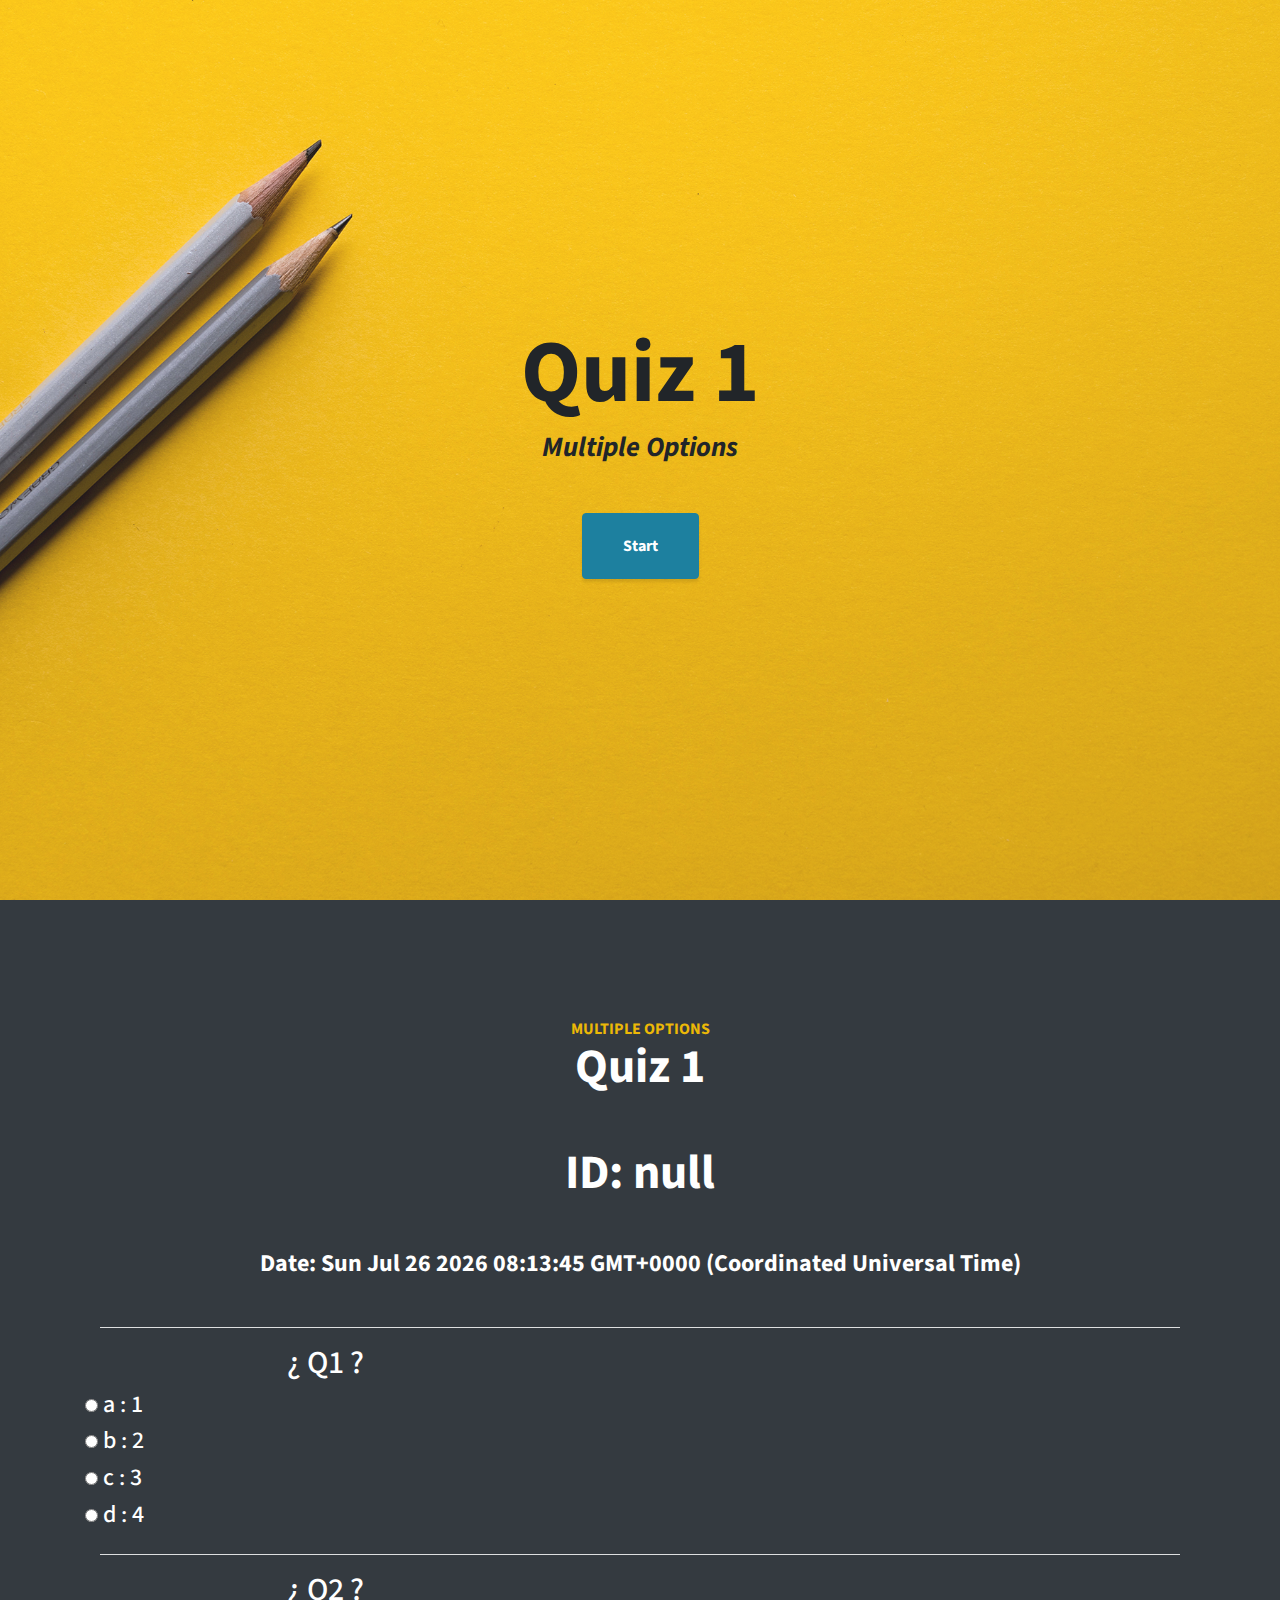
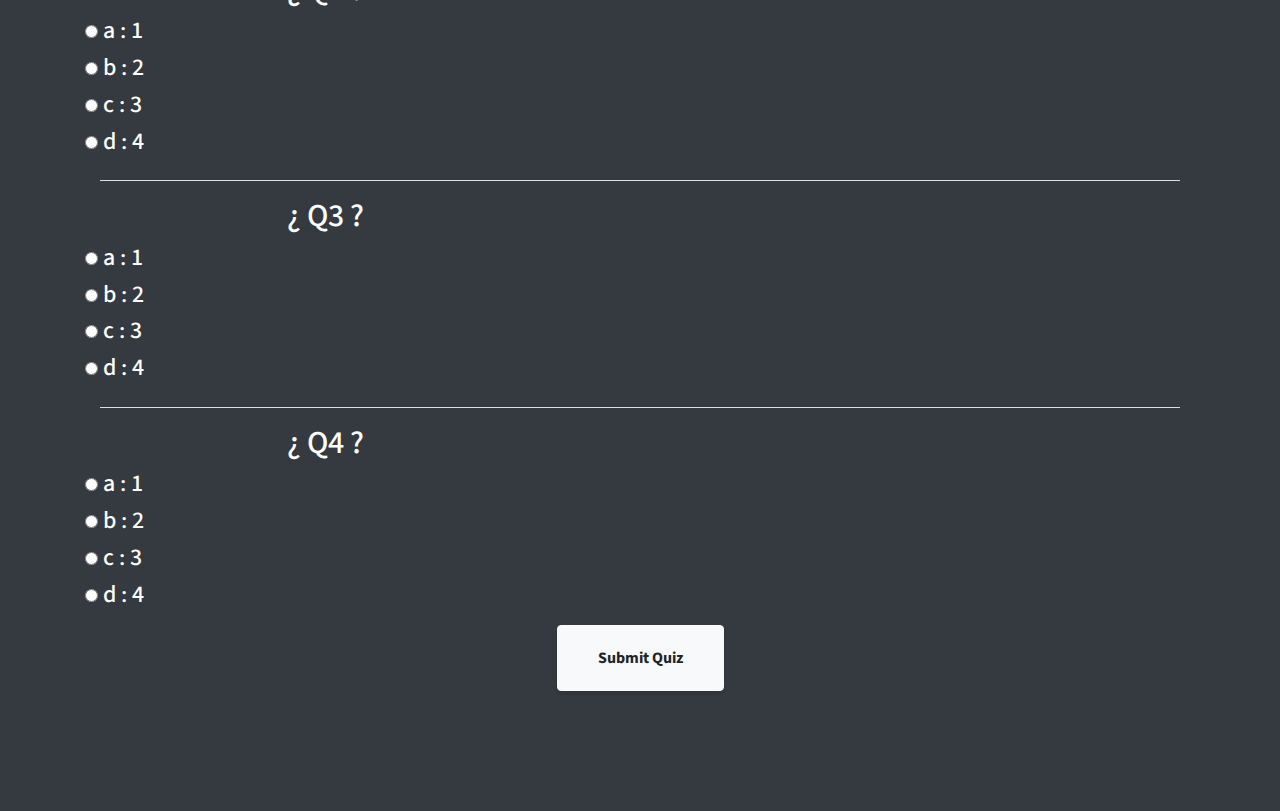
==== rc/multiple_op.html @ 2149f5f6 "styles added" ====
<!DOCTYPE html>
<html lang="en">

<head>

  <meta charset="utf-8">
  <meta name="viewport" content="width=device-width, initial-scale=1, shrink-to-fit=no">
  <meta name="description" content="">
  <meta name="author" content="">

  <title>Quizzing - Simple Quiz App</title>

  <!-- Bootstrap Core CSS -->

  <link href="../vendor/bootstrap/css/bootstrap.min.css" rel="stylesheet">

  <!-- Custom Fonts -->
  <link href="../vendor/fontawesome-free/css/all.min.css" rel="stylesheet" type="text/css">
  <link href="https://fonts.googleapis.com/css?family=Source+Sans+Pro:300,400,700,300italic,400italic,700italic" rel="stylesheet" type="text/css">
  <link href="../vendor/simple-line-icons/css/simple-line-icons.css" rel="stylesheet">

  <!-- Custom CSS -->
  <link href="../css/stylish-portfolio.min.css" rel="stylesheet">
  <link rel="stylesheet" href="https://use.fontawesome.com/releases/v5.8.1/css/all.css" integrity="sha384-50oBUHEmvpQ+1lW4y57PTFmhCaXp0ML5d60M1M7uH2+nqUivzIebhndOJK28anvf" crossorigin="anonymous">

</head>


   
 

<body>

    <header class="masthead d-flex">
        <div class="container text-center my-auto">
          <h1 class="mb-1">Quiz 1</h1>
          <h3 class="mb-5">
            <em>Multiple Options</em>
          </h3>
                  
          <a class="btn btn-primary btn-xl js-scroll-trigger" href="#quizSketch" id="SignInButton">Start</a>
        </div>
        <div class="overlay"></div>
      </header>

      <!-- QuizSection -->
  <section class="content-section bg-dark text-white text-center" id="quizSketch">
    <div class="container">
      <div class="content-section-heading" id="headerQuiz">

      </div>         
      <div class="col" id="quiz"></div>     
      <button class="btn btn-light btn-xl js-scroll-trigger" id="submit">Submit Quiz</button>
    </div>
  </section>

      

        <div id="quiz"></div>
        
        <div id="results"></div>
      

    <script src="../js/m_op.js"></script>

    

</body>
</html>
---- vendor/simple-line-icons/css/simple-line-icons.css ----
/*
* Font Face
*/
@font-face {
  font-family: 'simple-line-icons';
  src: url('../fonts/Simple-Line-Icons.eot?v=2.4.0');
  src: url('../fonts/Simple-Line-Icons.eot?v=2.4.0#iefix') format('embedded-opentype'), url('../fonts/Simple-Line-Icons.woff2?v=2.4.0') format('woff2'), url('../fonts/Simple-Line-Icons.ttf?v=2.4.0') format('truetype'), url('../fonts/Simple-Line-Icons.woff?v=2.4.0') format('woff'), url('../fonts/Simple-Line-Icons.svg?v=2.4.0#simple-line-icons') format('svg');
  font-weight: normal;
  font-style: normal;
}
/*
 Use the following code if you want to have a class per icon.
 Instead of a list of all class selectors, you can use the generic [class*="icon-"] selector,
 but it's slower.
*/
.icon-user,
.icon-people,
.icon-user-female,
.icon-user-follow,
.icon-user-following,
.icon-user-unfollow,
.icon-login,
.icon-logout,
.icon-emotsmile,
.icon-phone,
.icon-call-end,
.icon-call-in,
.icon-call-out,
.icon-map,
.icon-location-pin,
.icon-direction,
.icon-directions,
.icon-compass,
.icon-layers,
.icon-menu,
.icon-list,
.icon-options-vertical,
.icon-options,
.icon-arrow-down,
.icon-arrow-left,
.icon-arrow-right,
.icon-arrow-up,
.icon-arrow-up-circle,
.icon-arrow-left-circle,
.icon-arrow-right-circle,
.icon-arrow-down-circle,
.icon-check,
.icon-clock,
.icon-plus,
.icon-minus,
.icon-close,
.icon-event,
.icon-exclamation,
.icon-organization,
.icon-trophy,
.icon-screen-smartphone,
.icon-screen-desktop,
.icon-plane,
.icon-notebook,
.icon-mustache,
.icon-mouse,
.icon-magnet,
.icon-energy,
.icon-disc,
.icon-cursor,
.icon-cursor-move,
.icon-crop,
.icon-chemistry,
.icon-speedometer,
.icon-shield,
.icon-screen-tablet,
.icon-magic-wand,
.icon-hourglass,
.icon-graduation,
.icon-ghost,
.icon-game-controller,
.icon-fire,
.icon-eyeglass,
.icon-envelope-open,
.icon-envelope-letter,
.icon-bell,
.icon-badge,
.icon-anchor,
.icon-wallet,
.icon-vector,
.icon-speech,
.icon-puzzle,
.icon-printer,
.icon-present,
.icon-playlist,
.icon-pin,
.icon-picture,
.icon-handbag,
.icon-globe-alt,
.icon-globe,
.icon-folder-alt,
.icon-folder,
.icon-film,
.icon-feed,
.icon-drop,
.icon-drawer,
.icon-docs,
.icon-doc,
.icon-diamond,
.icon-cup,
.icon-calculator,
.icon-bubbles,
.icon-briefcase,
.icon-book-open,
.icon-basket-loaded,
.icon-basket,
.icon-bag,
.icon-action-undo,
.icon-action-redo,
.icon-wrench,
.icon-umbrella,
.icon-trash,
.icon-tag,
.icon-support,
.icon-frame,
.icon-size-fullscreen,
.icon-size-actual,
.icon-shuffle,
.icon-share-alt,
.icon-share,
.icon-rocket,
.icon-question,
.icon-pie-chart,
.icon-pencil,
.icon-note,
.icon-loop,
.icon-home,
.icon-grid,
.icon-graph,
.icon-microphone,
.icon-music-tone-alt,
.icon-music-tone,
.icon-earphones-alt,
.icon-earphones,
.icon-equalizer,
.icon-like,
.icon-dislike,
.icon-control-start,
.icon-control-rewind,
.icon-control-play,
.icon-control-pause,
.icon-control-forward,
.icon-control-end,
.icon-volume-1,
.icon-volume-2,
.icon-volume-off,
.icon-calendar,
.icon-bulb,
.icon-chart,
.icon-ban,
.icon-bubble,
.icon-camrecorder,
.icon-camera,
.icon-cloud-download,
.icon-cloud-upload,
.icon-envelope,
.icon-eye,
.icon-flag,
.icon-heart,
.icon-info,
.icon-key,
.icon-link,
.icon-lock,
.icon-lock-open,
.icon-magnifier,
.icon-magnifier-add,
.icon-magnifier-remove,
.icon-paper-clip,
.icon-paper-plane,
.icon-power,
.icon-refresh,
.icon-reload,
.icon-settings,
.icon-star,
.icon-symbol-female,
.icon-symbol-male,
.icon-target,
.icon-credit-card,
.icon-paypal,
.icon-social-tumblr,
.icon-social-twitter,
.icon-social-facebook,
.icon-social-instagram,
.icon-social-linkedin,
.icon-social-pinterest,
.icon-social-github,
.icon-social-google,
.icon-social-reddit,
.icon-social-skype,
.icon-social-dribbble,
.icon-social-behance,
.icon-social-foursqare,
.icon-social-soundcloud,
.icon-social-spotify,
.icon-social-stumbleupon,
.icon-social-youtube,
.icon-social-dropbox,
.icon-social-vkontakte,
.icon-social-steam {
  font-family: 'simple-line-icons';
  speak: none;
  font-style: normal;
  font-weight: normal;
  font-variant: normal;
  text-transform: none;
  line-height: 1;
  /* Better Font Rendering =========== */
  -webkit-font-smoothing: antialiased;
  -moz-osx-font-smoothing: grayscale;
}
.icon-user:before {
  content: "\e005";
}
.icon-people:before {
  content: "\e001";
}
.icon-user-female:before {
  content: "\e000";
}
.icon-user-follow:before {
  content: "\e002";
}
.icon-user-following:before {
  content: "\e003";
}
.icon-user-unfollow:before {
  content: "\e004";
}
.icon-login:before {
  content: "\e066";
}
.icon-logout:before {
  content: "\e065";
}
.icon-emotsmile:before {
  content: "\e021";
}
.icon-phone:before {
  content: "\e600";
}
.icon-call-end:before {
  content: "\e048";
}
.icon-call-in:before {
  content: "\e047";
}
.icon-call-out:before {
  content: "\e046";
}
.icon-map:before {
  content: "\e033";
}
.icon-location-pin:before {
  content: "\e096";
}
.icon-direction:before {
  content: "\e042";
}
.icon-directions:before {
  content: "\e041";
}
.icon-compass:before {
  content: "\e045";
}
.icon-layers:before {
  content: "\e034";
}
.icon-menu:before {
  content: "\e601";
}
.icon-list:before {
  content: "\e067";
}
.icon-options-vertical:before {
  content: "\e602";
}
.icon-options:before {
  content: "\e603";
}
.icon-arrow-down:before {
  content: "\e604";
}
.icon-arrow-left:before {
  content: "\e605";
}
.icon-arrow-right:before {
  content: "\e606";
}
.icon-arrow-up:before {
  content: "\e607";
}
.icon-arrow-up-circle:before {
  content: "\e078";
}
.icon-arrow-left-circle:before {
  content: "\e07a";
}
.icon-arrow-right-circle:before {
  content: "\e079";
}
.icon-arrow-down-circle:before {
  content: "\e07b";
}
.icon-check:before {
  content: "\e080";
}
.icon-clock:before {
  content: "\e081";
}
.icon-plus:before {
  content: "\e095";
}
.icon-minus:before {
  content: "\e615";
}
.icon-close:before {
  content: "\e082";
}
.icon-event:before {
  content: "\e619";
}
.icon-exclamation:before {
  content: "\e617";
}
.icon-organization:before {
  content: "\e616";
}
.icon-trophy:before {
  content: "\e006";
}
.icon-screen-smartphone:before {
  content: "\e010";
}
.icon-screen-desktop:before {
  content: "\e011";
}
.icon-plane:before {
  content: "\e012";
}
.icon-notebook:before {
  content: "\e013";
}
.icon-mustache:before {
  content: "\e014";
}
.icon-mouse:before {
  content: "\e015";
}
.icon-magnet:before {
  content: "\e016";
}
.icon-energy:before {
  content: "\e020";
}
.icon-disc:before {
  content: "\e022";
}
.icon-cursor:before {
  content: "\e06e";
}
.icon-cursor-move:before {
  content: "\e023";
}
.icon-crop:before {
  content: "\e024";
}
.icon-chemistry:before {
  content: "\e026";
}
.icon-speedometer:before {
  content: "\e007";
}
.icon-shield:before {
  content: "\e00e";
}
.icon-screen-tablet:before {
  content: "\e00f";
}
.icon-magic-wand:before {
  content: "\e017";
}
.icon-hourglass:before {
  content: "\e018";
}
.icon-graduation:before {
  content: "\e019";
}
.icon-ghost:before {
  content: "\e01a";
}
.icon-game-controller:before {
  content: "\e01b";
}
.icon-fire:before {
  content: "\e01c";
}
.icon-eyeglass:before {
  content: "\e01d";
}
.icon-envelope-open:before {
  content: "\e01e";
}
.icon-envelope-letter:before {
  content: "\e01f";
}
.icon-bell:before {
  content: "\e027";
}
.icon-badge:before {
  content: "\e028";
}
.icon-anchor:before {
  content: "\e029";
}
.icon-wallet:before {
  content: "\e02a";
}
.icon-vector:before {
  content: "\e02b";
}
.icon-speech:before {
  content: "\e02c";
}
.icon-puzzle:before {
  content: "\e02d";
}
.icon-printer:before {
  content: "\e02e";
}
.icon-present:before {
  content: "\e02f";
}
.icon-playlist:before {
  content: "\e030";
}
.icon-pin:before {
  content: "\e031";
}
.icon-picture:before {
  content: "\e032";
}
.icon-handbag:before {
  content: "\e035";
}
.icon-globe-alt:before {
  content: "\e036";
}
.icon-globe:before {
  content: "\e037";
}
.icon-folder-alt:before {
  content: "\e039";
}
.icon-folder:before {
  content: "\e089";
}
.icon-film:before {
  content: "\e03a";
}
.icon-feed:before {
  content: "\e03b";
}
.icon-drop:before {
  content: "\e03e";
}
.icon-drawer:before {
  content: "\e03f";
}
.icon-docs:before {
  content: "\e040";
}
.icon-doc:before {
  content: "\e085";
}
.icon-diamond:before {
  content: "\e043";
}
.icon-cup:before {
  content: "\e044";
}
.icon-calculator:before {
  content: "\e049";
}
.icon-bubbles:before {
  content: "\e04a";
}
.icon-briefcase:before {
  content: "\e04b";
}
.icon-book-open:before {
  content: "\e04c";
}
.icon-basket-loaded:before {
  content: "\e04d";
}
.icon-basket:before {
  content: "\e04e";
}
.icon-bag:before {
  content: "\e04f";
}
.icon-action-undo:before {
  content: "\e050";
}
.icon-action-redo:before {
  content: "\e051";
}
.icon-wrench:before {
  content: "\e052";
}
.icon-umbrella:before {
  content: "\e053";
}
.icon-trash:before {
  content: "\e054";
}
.icon-tag:before {
  content: "\e055";
}
.icon-support:before {
  content: "\e056";
}
.icon-frame:before {
  content: "\e038";
}
.icon-size-fullscreen:before {
  content: "\e057";
}
.icon-size-actual:before {
  content: "\e058";
}
.icon-shuffle:before {
  content: "\e059";
}
.icon-share-alt:before {
  content: "\e05a";
}
.icon-share:before {
  content: "\e05b";
}
.icon-rocket:before {
  content: "\e05c";
}
.icon-question:before {
  content: "\e05d";
}
.icon-pie-chart:before {
  content: "\e05e";
}
.icon-pencil:before {
  content: "\e05f";
}
.icon-note:before {
  content: "\e060";
}
.icon-loop:before {
  content: "\e064";
}
.icon-home:before {
  content: "\e069";
}
.icon-grid:before {
  content: "\e06a";
}
.icon-graph:before {
  content: "\e06b";
}
.icon-microphone:before {
  content: "\e063";
}
.icon-music-tone-alt:before {
  content: "\e061";
}
.icon-music-tone:before {
  content: "\e062";
}
.icon-earphones-alt:before {
  content: "\e03c";
}
.icon-earphones:before {
  content: "\e03d";
}
.icon-equalizer:before {
  content: "\e06c";
}
.icon-like:before {
  content: "\e068";
}
.icon-dislike:before {
  content: "\e06d";
}
.icon-control-start:before {
  content: "\e06f";
}
.icon-control-rewind:before {
  content: "\e070";
}
.icon-control-play:before {
  content: "\e071";
}
.icon-control-pause:before {
  content: "\e072";
}
.icon-control-forward:before {
  content: "\e073";
}
.icon-control-end:before {
  content: "\e074";
}
.icon-volume-1:before {
  content: "\e09f";
}
.icon-volume-2:before {
  content: "\e0a0";
}
.icon-volume-off:before {
  content: "\e0a1";
}
.icon-calendar:before {
  content: "\e075";
}
.icon-bulb:before {
  content: "\e076";
}
.icon-chart:before {
  content: "\e077";
}
.icon-ban:before {
  content: "\e07c";
}
.icon-bubble:before {
  content: "\e07d";
}
.icon-camrecorder:before {
  content: "\e07e";
}
.icon-camera:before {
  content: "\e07f";
}
.icon-cloud-download:before {
  content: "\e083";
}
.icon-cloud-upload:before {
  content: "\e084";
}
.icon-envelope:before {
  content: "\e086";
}
.icon-eye:before {
  content: "\e087";
}
.icon-flag:before {
  content: "\e088";
}
.icon-heart:before {
  content: "\e08a";
}
.icon-info:before {
  content: "\e08b";
}
.icon-key:before {
  content: "\e08c";
}
.icon-link:before {
  content: "\e08d";
}
.icon-lock:before {
  content: "\e08e";
}
.icon-lock-open:before {
  content: "\e08f";
}
.icon-magnifier:before {
  content: "\e090";
}
.icon-magnifier-add:before {
  content: "\e091";
}
.icon-magnifier-remove:before {
  content: "\e092";
}
.icon-paper-clip:before {
  content: "\e093";
}
.icon-paper-plane:before {
  content: "\e094";
}
.icon-power:before {
  content: "\e097";
}
.icon-refresh:before {
  content: "\e098";
}
.icon-reload:before {
  content: "\e099";
}
.icon-settings:before {
  content: "\e09a";
}
.icon-star:before {
  content: "\e09b";
}
.icon-symbol-female:before {
  content: "\e09c";
}
.icon-symbol-male:before {
  content: "\e09d";
}
.icon-target:before {
  content: "\e09e";
}
.icon-credit-card:before {
  content: "\e025";
}
.icon-paypal:before {
  content: "\e608";
}
.icon-social-tumblr:before {
  content: "\e00a";
}
.icon-social-twitter:before {
  content: "\e009";
}
.icon-social-facebook:before {
  content: "\e00b";
}
.icon-social-instagram:before {
  content: "\e609";
}
.icon-social-linkedin:before {
  content: "\e60a";
}
.icon-social-pinterest:before {
  content: "\e60b";
}
.icon-social-github:before {
  content: "\e60c";
}
.icon-social-google:before {
  content: "\e60d";
}
.icon-social-reddit:before {
  content: "\e60e";
}
.icon-social-skype:before {
  content: "\e60f";
}
.icon-social-dribbble:before {
  content: "\e00d";
}
.icon-social-behance:before {
  content: "\e610";
}
.icon-social-foursqare:before {
  content: "\e611";
}
.icon-social-soundcloud:before {
  content: "\e612";
}
.icon-social-spotify:before {
  content: "\e613";
}
.icon-social-stumbleupon:before {
  content: "\e614";
}
.icon-social-youtube:before {
  content: "\e008";
}
.icon-social-dropbox:before {
  content: "\e00c";
}
.icon-social-vkontakte:before {
  content: "\e618";
}
.icon-social-steam:before {
  content: "\e620";
}
---- css/stylish-portfolio.min.css ----
/*!
 * Start Bootstrap - Stylish Portfolio v5.0.9 (https://startbootstrap.com/theme/stylish-portfolio)
 * Copyright 2013-2020 Start Bootstrap
 * Licensed under MIT (https://github.com/StartBootstrap/startbootstrap-stylish-portfolio/blob/master/LICENSE)
 */body,html{width:100%;height:100%}body{font-family:'Source Sans Pro'}.btn-xl{padding:1.25rem 2.5rem}.content-section{padding-top:7.5rem;padding-bottom:7.5rem}.content-section-heading h2{font-size:3rem}.content-section-heading h3{font-size:1rem;text-transform:uppercase}h1,h2,h3,h4,h5,h6{font-weight:700}.text-faded{color:rgba(255,255,255,.7)}.map{height:30rem}@media (max-width:992px){.map{height:75%}}.map iframe{pointer-events:none}.scroll-to-top{position:fixed;right:15px;bottom:15px;display:none;width:50px;height:50px;text-align:center;color:#fff;background:rgba(52,58,64,.5);line-height:45px}.scroll-to-top:focus,.scroll-to-top:hover{color:#fff}.scroll-to-top:hover{background:#343a40}.scroll-to-top i{font-weight:800}.masthead{min-height:30rem;position:relative;display:table;width:100%;height:auto;padding-top:8rem;padding-bottom:8rem;background:linear-gradient(90deg,rgba(255,255,255,.1) 0,rgba(255,255,255,.1) 100%),url(../img/bg-masthead.jpg);background-position:center center;background-repeat:no-repeat;background-size:cover}.masthead h1{font-size:4rem;margin:0;padding:0}@media (min-width:992px){.masthead{height:100vh}.masthead h1{font-size:5.5rem}}#sidebar-wrapper{position:fixed;z-index:2;right:0;width:250px;height:100%;transition:all .4s ease 0s;transform:translateX(250px);background:#1d809f;border-left:1px solid rgba(255,255,255,.1)}.sidebar-nav{position:absolute;top:0;width:250px;margin:0;padding:0;list-style:none}.sidebar-nav li.sidebar-nav-item a{display:block;text-decoration:none;color:#fff;padding:15px}.sidebar-nav li a:hover{text-decoration:none;color:#fff;background:rgba(255,255,255,.2)}.sidebar-nav li a:active,.sidebar-nav li a:focus{text-decoration:none}.sidebar-nav>.sidebar-brand{font-size:1.2rem;background:rgba(52,58,64,.1);height:80px;line-height:50px;padding-top:15px;padding-bottom:15px;padding-left:15px}.sidebar-nav>.sidebar-brand a{color:#fff}.sidebar-nav>.sidebar-brand a:hover{color:#fff;background:0 0}#sidebar-wrapper.active{right:250px;width:250px;transition:all .4s ease 0s}.menu-toggle{position:fixed;right:15px;top:15px;width:50px;height:50px;text-align:center;color:#fff;background:rgba(52,58,64,.5);line-height:50px;z-index:999}.menu-toggle:focus,.menu-toggle:hover{color:#fff}.menu-toggle:hover{background:#343a40}.service-icon{background-color:#fff;color:#1d809f;height:7rem;width:7rem;display:block;line-height:7.5rem;font-size:2.25rem;box-shadow:0 3px 3px 0 rgba(0,0,0,.1)}.callout{padding:15rem 0;background:linear-gradient(90deg,rgba(255,255,255,.1) 0,rgba(255,255,255,.1) 100%),url(../img/bg-callout.jpg);background-position:center center;background-repeat:no-repeat;background-size:cover}.callout h2{font-size:3.5rem;font-weight:700;display:block;max-width:30rem}.portfolio-item{display:block;position:relative;overflow:hidden;max-width:530px;margin:auto auto 1rem}.portfolio-item .caption{display:flex;height:100%;width:100%;background-color:rgba(33,37,41,.2);position:absolute;top:0;bottom:0;z-index:1}.portfolio-item .caption .caption-content{color:#fff;margin:auto 2rem 2rem}.portfolio-item .caption .caption-content h2{font-size:.8rem;text-transform:uppercase}.portfolio-item .caption .caption-content p{font-weight:300;font-size:1.2rem}@media (min-width:992px){.portfolio-item{max-width:none;margin:0}.portfolio-item .caption{transition:background-color .7s,-webkit-clip-path .25s ease-out;transition:clip-path .25s ease-out,background-color .7s;transition:clip-path .25s ease-out,background-color .7s,-webkit-clip-path .25s ease-out;-webkit-clip-path:inset(0);clip-path:inset(0)}.portfolio-item .caption .caption-content{transition:opacity .25s;margin-left:5rem;margin-right:5rem;margin-bottom:5rem}.portfolio-item img{transition:-webkit-clip-path .25s ease-out;transition:clip-path .25s ease-out;transition:clip-path .25s ease-out,-webkit-clip-path .25s ease-out;-webkit-clip-path:inset(-1px);clip-path:inset(-1px)}.portfolio-item:hover img{-webkit-clip-path:inset(2rem);clip-path:inset(2rem)}.portfolio-item:hover .caption{background-color:rgba(29,128,159,.9);-webkit-clip-path:inset(2rem);clip-path:inset(2rem)}}.map iframe{height:100%;width:100%;border:0}footer.footer{padding-top:5rem;padding-bottom:5rem}footer.footer .social-link{display:block;height:4rem;width:4rem;line-height:4.3rem;font-size:1.5rem;background-color:#1d809f;transition:background-color .15s ease-in-out;box-shadow:0 3px 3px 0 rgba(0,0,0,.1)}footer.footer .social-link:hover{background-color:#155d74;text-decoration:none}a{color:#1d809f}a:active,a:focus,a:hover{color:#155d74}.btn-primary{background-color:#1d809f!important;border-color:#1d809f!important;color:#fff!important}.btn-primary:active,.btn-primary:focus,.btn-primary:hover{background-color:#155d74!important;border-color:#155d74!important}.btn-secondary{background-color:#ecb807!important;border-color:#ecb807!important;color:#fff!important}.btn-secondary:active,.btn-secondary:focus,.btn-secondary:hover{background-color:#ba9106!important;border-color:#ba9106!important}.btn-dark{color:#fff!important}.btn{box-shadow:0 3px 3px 0 rgba(0,0,0,.1);font-weight:700}.bg-primary{background-color:#1d809f!important}.text-primary{color:#1d809f!important}.text-secondary{color:#ecb807!important}
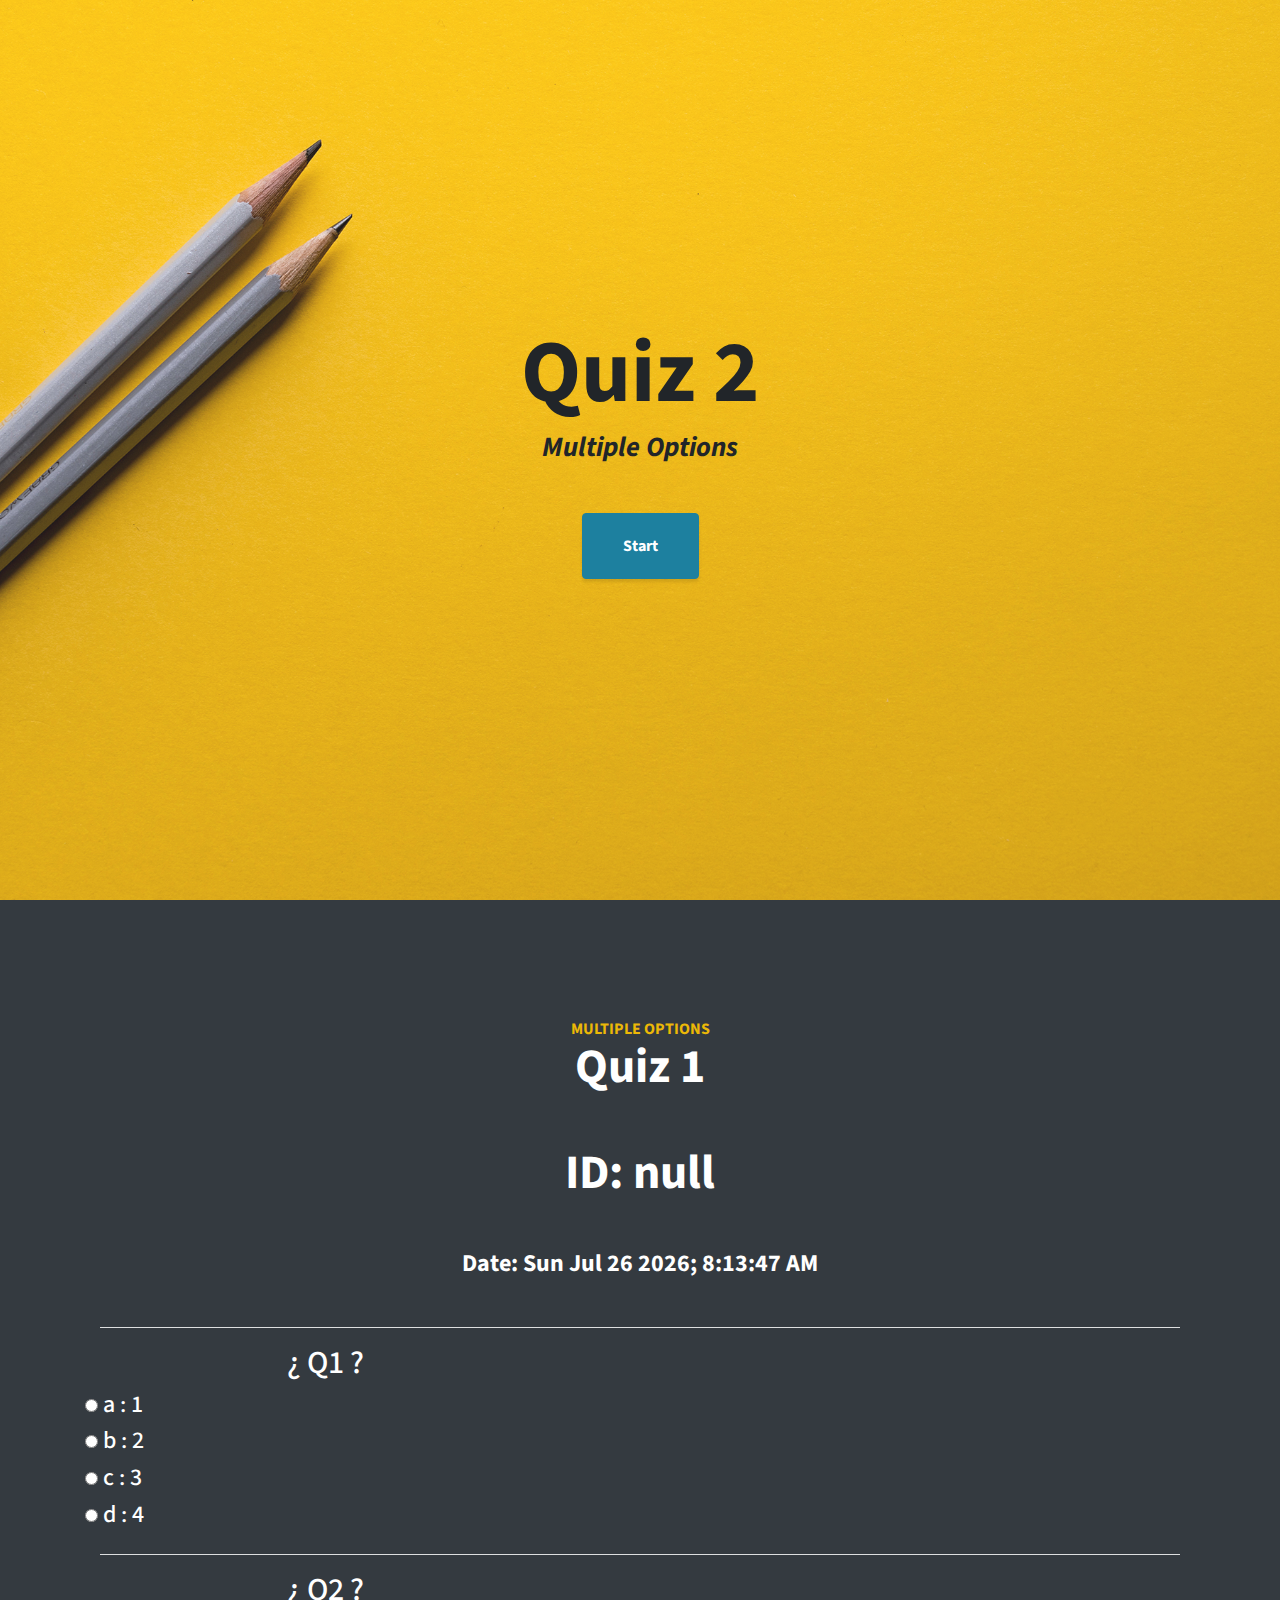
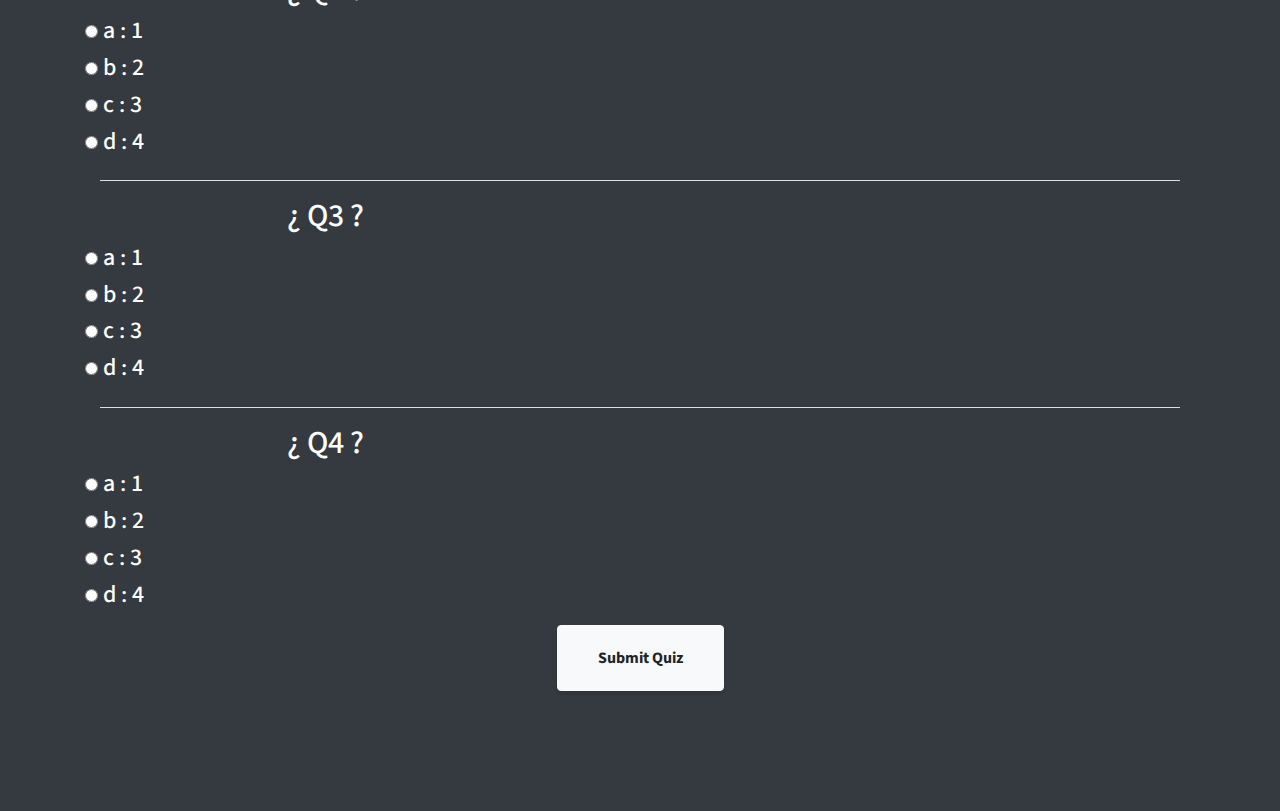
==== commit 808450dd: "format and multiple tasks download, responsive, styles" ====
--- a/rc/multiple_op.html
+++ b/rc/multiple_op.html
@@ -35,7 +35,7 @@
 
     <header class="masthead d-flex">
         <div class="container text-center my-auto">
-          <h1 class="mb-1">Quiz 1</h1>
+          <h1 class="mb-1">Quiz 2</h1>
           <h3 class="mb-5">
             <em>Multiple Options</em>
           </h3>
--- a/css/stylish-portfolio.min.css
+++ b/css/stylish-portfolio.min.css
@@ -2,4 +2,10 @@
  * Start Bootstrap - Stylish Portfolio v5.0.9 (https://startbootstrap.com/theme/stylish-portfolio)
  * Copyright 2013-2020 Start Bootstrap
  * Licensed under MIT (https://github.com/StartBootstrap/startbootstrap-stylish-portfolio/blob/master/LICENSE)
- */body,html{width:100%;height:100%}body{font-family:'Source Sans Pro'}.btn-xl{padding:1.25rem 2.5rem}.content-section{padding-top:7.5rem;padding-bottom:7.5rem}.content-section-heading h2{font-size:3rem}.content-section-heading h3{font-size:1rem;text-transform:uppercase}h1,h2,h3,h4,h5,h6{font-weight:700}.text-faded{color:rgba(255,255,255,.7)}.map{height:30rem}@media (max-width:992px){.map{height:75%}}.map iframe{pointer-events:none}.scroll-to-top{position:fixed;right:15px;bottom:15px;display:none;width:50px;height:50px;text-align:center;color:#fff;background:rgba(52,58,64,.5);line-height:45px}.scroll-to-top:focus,.scroll-to-top:hover{color:#fff}.scroll-to-top:hover{background:#343a40}.scroll-to-top i{font-weight:800}.masthead{min-height:30rem;position:relative;display:table;width:100%;height:auto;padding-top:8rem;padding-bottom:8rem;background:linear-gradient(90deg,rgba(255,255,255,.1) 0,rgba(255,255,255,.1) 100%),url(../img/bg-masthead.jpg);background-position:center center;background-repeat:no-repeat;background-size:cover}.masthead h1{font-size:4rem;margin:0;padding:0}@media (min-width:992px){.masthead{height:100vh}.masthead h1{font-size:5.5rem}}#sidebar-wrapper{position:fixed;z-index:2;right:0;width:250px;height:100%;transition:all .4s ease 0s;transform:translateX(250px);background:#1d809f;border-left:1px solid rgba(255,255,255,.1)}.sidebar-nav{position:absolute;top:0;width:250px;margin:0;padding:0;list-style:none}.sidebar-nav li.sidebar-nav-item a{display:block;text-decoration:none;color:#fff;padding:15px}.sidebar-nav li a:hover{text-decoration:none;color:#fff;background:rgba(255,255,255,.2)}.sidebar-nav li a:active,.sidebar-nav li a:focus{text-decoration:none}.sidebar-nav>.sidebar-brand{font-size:1.2rem;background:rgba(52,58,64,.1);height:80px;line-height:50px;padding-top:15px;padding-bottom:15px;padding-left:15px}.sidebar-nav>.sidebar-brand a{color:#fff}.sidebar-nav>.sidebar-brand a:hover{color:#fff;background:0 0}#sidebar-wrapper.active{right:250px;width:250px;transition:all .4s ease 0s}.menu-toggle{position:fixed;right:15px;top:15px;width:50px;height:50px;text-align:center;color:#fff;background:rgba(52,58,64,.5);line-height:50px;z-index:999}.menu-toggle:focus,.menu-toggle:hover{color:#fff}.menu-toggle:hover{background:#343a40}.service-icon{background-color:#fff;color:#1d809f;height:7rem;width:7rem;display:block;line-height:7.5rem;font-size:2.25rem;box-shadow:0 3px 3px 0 rgba(0,0,0,.1)}.callout{padding:15rem 0;background:linear-gradient(90deg,rgba(255,255,255,.1) 0,rgba(255,255,255,.1) 100%),url(../img/bg-callout.jpg);background-position:center center;background-repeat:no-repeat;background-size:cover}.callout h2{font-size:3.5rem;font-weight:700;display:block;max-width:30rem}.portfolio-item{display:block;position:relative;overflow:hidden;max-width:530px;margin:auto auto 1rem}.portfolio-item .caption{display:flex;height:100%;width:100%;background-color:rgba(33,37,41,.2);position:absolute;top:0;bottom:0;z-index:1}.portfolio-item .caption .caption-content{color:#fff;margin:auto 2rem 2rem}.portfolio-item .caption .caption-content h2{font-size:.8rem;text-transform:uppercase}.portfolio-item .caption .caption-content p{font-weight:300;font-size:1.2rem}@media (min-width:992px){.portfolio-item{max-width:none;margin:0}.portfolio-item .caption{transition:background-color .7s,-webkit-clip-path .25s ease-out;transition:clip-path .25s ease-out,background-color .7s;transition:clip-path .25s ease-out,background-color .7s,-webkit-clip-path .25s ease-out;-webkit-clip-path:inset(0);clip-path:inset(0)}.portfolio-item .caption .caption-content{transition:opacity .25s;margin-left:5rem;margin-right:5rem;margin-bottom:5rem}.portfolio-item img{transition:-webkit-clip-path .25s ease-out;transition:clip-path .25s ease-out;transition:clip-path .25s ease-out,-webkit-clip-path .25s ease-out;-webkit-clip-path:inset(-1px);clip-path:inset(-1px)}.portfolio-item:hover img{-webkit-clip-path:inset(2rem);clip-path:inset(2rem)}.portfolio-item:hover .caption{background-color:rgba(29,128,159,.9);-webkit-clip-path:inset(2rem);clip-path:inset(2rem)}}.map iframe{height:100%;width:100%;border:0}footer.footer{padding-top:5rem;padding-bottom:5rem}footer.footer .social-link{display:block;height:4rem;width:4rem;line-height:4.3rem;font-size:1.5rem;background-color:#1d809f;transition:background-color .15s ease-in-out;box-shadow:0 3px 3px 0 rgba(0,0,0,.1)}footer.footer .social-link:hover{background-color:#155d74;text-decoration:none}a{color:#1d809f}a:active,a:focus,a:hover{color:#155d74}.btn-primary{background-color:#1d809f!important;border-color:#1d809f!important;color:#fff!important}.btn-primary:active,.btn-primary:focus,.btn-primary:hover{background-color:#155d74!important;border-color:#155d74!important}.btn-secondary{background-color:#ecb807!important;border-color:#ecb807!important;color:#fff!important}.btn-secondary:active,.btn-secondary:focus,.btn-secondary:hover{background-color:#ba9106!important;border-color:#ba9106!important}.btn-dark{color:#fff!important}.btn{box-shadow:0 3px 3px 0 rgba(0,0,0,.1);font-weight:700}.bg-primary{background-color:#1d809f!important}.text-primary{color:#1d809f!important}.text-secondary{color:#ecb807!important}+ */
+ body,html{width:100%;height:100%}body{font-family:'Source Sans Pro'}.btn-xl{padding:1.25rem 2.5rem}.content-section{padding-top:7.5rem;padding-bottom:7.5rem}.content-section-heading h2{font-size:3rem}.content-section-heading h3{font-size:1rem;text-transform:uppercase}h1,h2,h3,h4,h5,h6{font-weight:700}.text-faded{color:rgba(255,255,255,.7)}.map{height:30rem}@media (max-width:992px){.map{height:75%}}.map iframe{pointer-events:none}.scroll-to-top{position:fixed;right:15px;bottom:15px;display:none;width:50px;height:50px;text-align:center;color:#fff;background:rgba(52,58,64,.5);line-height:45px}.scroll-to-top:focus,.scroll-to-top:hover{color:#fff}.scroll-to-top:hover{background:#343a40}.scroll-to-top i{font-weight:800}.masthead{min-height:30rem;position:relative;display:table;width:100%;height:auto;padding-top:8rem;padding-bottom:8rem;background:linear-gradient(90deg,rgba(255,255,255,.1) 0,rgba(255,255,255,.1) 100%),url(../img/bg-masthead.jpg);background-position:center center;background-repeat:no-repeat;background-size:cover}.masthead h1{font-size:4rem;margin:0;padding:0}@media (min-width:992px){.masthead{height:100vh}.masthead h1{font-size:5.5rem}}#sidebar-wrapper{position:fixed;z-index:2;right:0;width:250px;height:100%;transition:all .4s ease 0s;transform:translateX(250px);background:#1d809f;border-left:1px solid rgba(255,255,255,.1)}.sidebar-nav{position:absolute;top:0;width:250px;margin:0;padding:0;list-style:none}.sidebar-nav li.sidebar-nav-item a{display:block;text-decoration:none;color:#fff;padding:15px}.sidebar-nav li a:hover{text-decoration:none;color:#fff;background:rgba(255,255,255,.2)}.sidebar-nav li a:active,.sidebar-nav li a:focus{text-decoration:none}.sidebar-nav>.sidebar-brand{font-size:1.2rem;background:rgba(52,58,64,.1);height:80px;line-height:50px;padding-top:15px;padding-bottom:15px;padding-left:15px}.sidebar-nav>.sidebar-brand a{color:#fff}.sidebar-nav>.sidebar-brand a:hover{color:#fff;background:0 0}#sidebar-wrapper.active{right:250px;width:250px;transition:all .4s ease 0s}.menu-toggle{position:fixed;right:15px;top:15px;width:50px;height:50px;text-align:center;color:#fff;background:rgba(52,58,64,.5);line-height:50px;z-index:999}.menu-toggle:focus,.menu-toggle:hover{color:#fff}.menu-toggle:hover{background:#343a40}.service-icon{background-color:#fff;color:#1d809f;height:7rem;width:7rem;display:block;line-height:7.5rem;font-size:2.25rem;box-shadow:0 3px 3px 0 rgba(0,0,0,.1)}.callout{padding:15rem 0;background:linear-gradient(90deg,rgba(255,255,255,.1) 0,rgba(255,255,255,.1) 100%),url(../img/bg-callout.jpg);background-position:center center;background-repeat:no-repeat;background-size:cover}.callout h2{font-size:3.5rem;font-weight:700;display:block;max-width:30rem}.portfolio-item{display:block;position:relative;overflow:hidden;max-width:530px;margin:auto auto 1rem}.portfolio-item .caption{display:flex;height:100%;width:100%;background-color:rgba(33,37,41,.2);position:absolute;top:0;bottom:0;z-index:1}.portfolio-item .caption .caption-content{color:#fff;margin:auto 2rem 2rem}.portfolio-item .caption .caption-content h2{font-size:.8rem;text-transform:uppercase}.portfolio-item .caption .caption-content p{font-weight:300;font-size:1.2rem}@media (min-width:992px){.portfolio-item{max-width:none;margin:0}.portfolio-item .caption{transition:background-color .7s,-webkit-clip-path .25s ease-out;transition:clip-path .25s ease-out,background-color .7s;transition:clip-path .25s ease-out,background-color .7s,-webkit-clip-path .25s ease-out;-webkit-clip-path:inset(0);clip-path:inset(0)}.portfolio-item .caption .caption-content{transition:opacity .25s;margin-left:5rem;margin-right:5rem;margin-bottom:5rem}.portfolio-item img{transition:-webkit-clip-path .25s ease-out;transition:clip-path .25s ease-out;transition:clip-path .25s ease-out,-webkit-clip-path .25s ease-out;-webkit-clip-path:inset(-1px);clip-path:inset(-1px)}.portfolio-item:hover img{-webkit-clip-path:inset(2rem);clip-path:inset(2rem)}.portfolio-item:hover .caption{background-color:rgba(29,128,159,.9);-webkit-clip-path:inset(2rem);clip-path:inset(2rem)}}.map iframe{height:100%;width:100%;border:0}footer.footer{padding-top:5rem;padding-bottom:5rem}footer.footer .social-link{display:block;height:4rem;width:4rem;line-height:4.3rem;font-size:1.5rem;background-color:#1d809f;transition:background-color .15s ease-in-out;box-shadow:0 3px 3px 0 rgba(0,0,0,.1)}footer.footer .social-link:hover{background-color:#155d74;text-decoration:none}a{color:#1d809f}a:active,a:focus,a:hover{color:#155d74}.btn-primary{background-color:#1d809f!important;border-color:#1d809f!important;color:#fff!important}.btn-primary:active,.btn-primary:focus,.btn-primary:hover{background-color:#155d74!important;border-color:#155d74!important}.btn-secondary{background-color:#ecb807!important;border-color:#ecb807!important;color:#fff!important}.btn-secondary:active,.btn-secondary:focus,.btn-secondary:hover{background-color:#ba9106!important;border-color:#ba9106!important}.btn-dark{color:#fff!important}.btn{box-shadow:0 3px 3px 0 rgba(0,0,0,.1);font-weight:700}.bg-primary{background-color:#1d809f!important}.text-primary{color:#1d809f!important}.text-secondary{color:#ecb807!important}
+
+ #myCanvas {
+	cursor: crosshair;
+    
+}